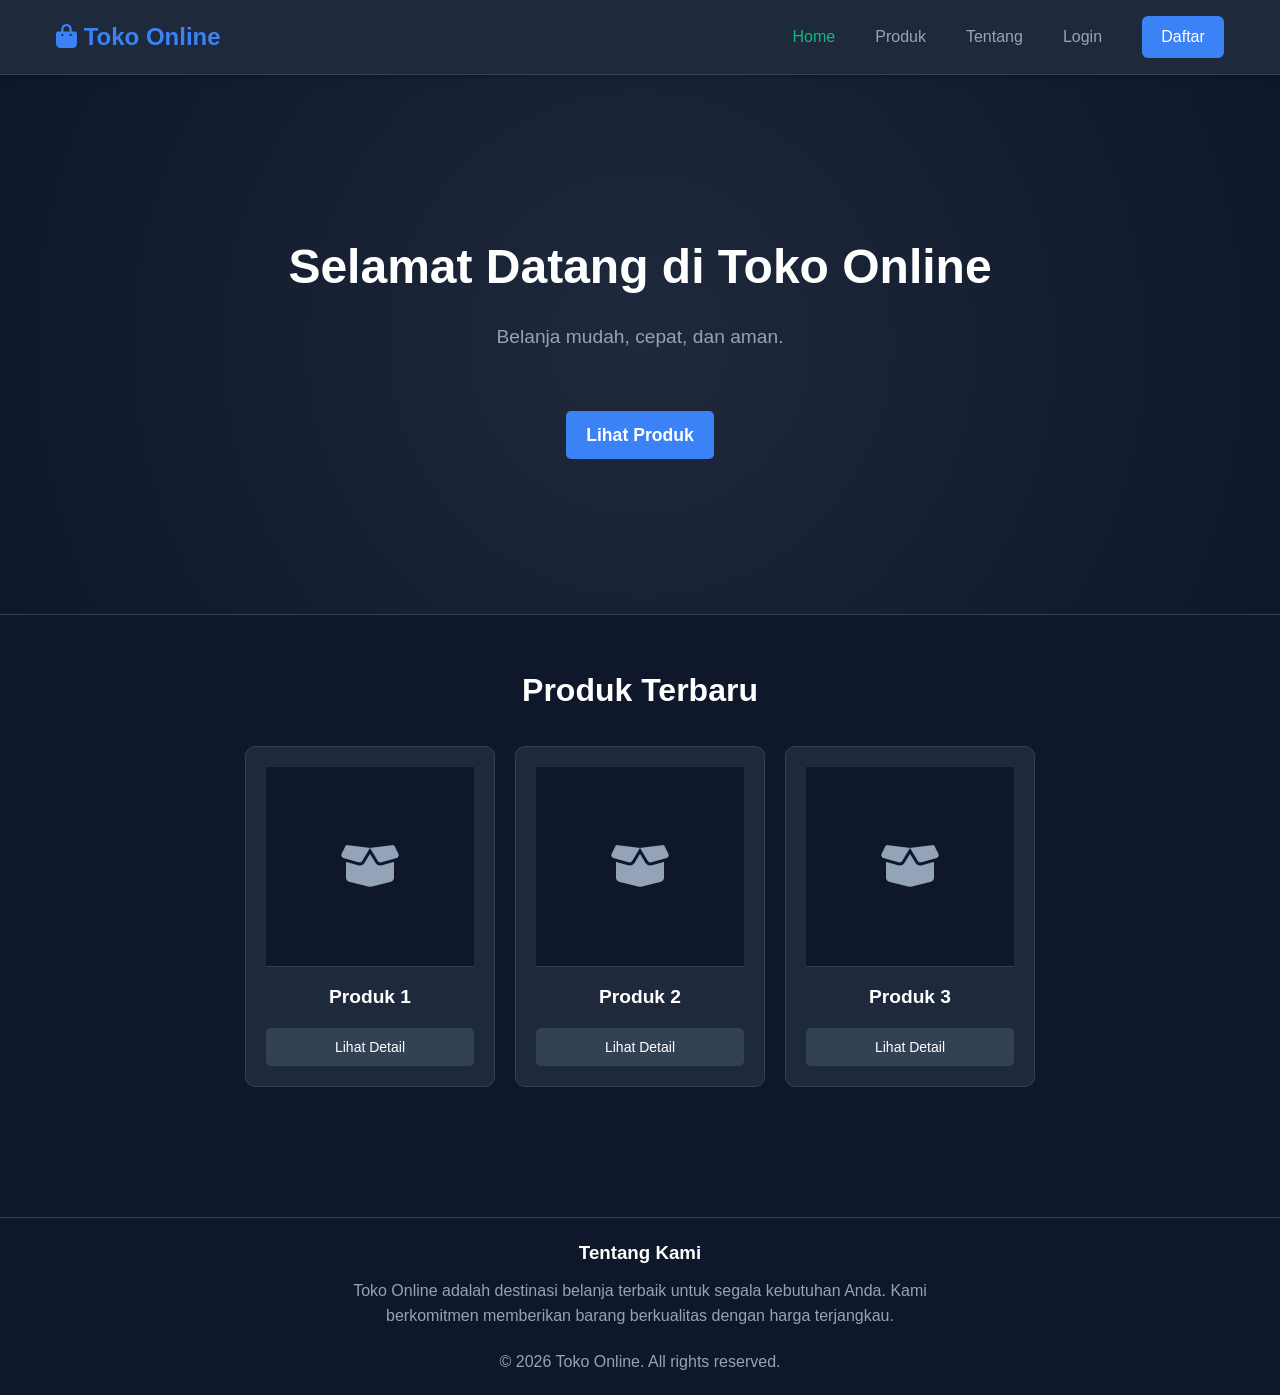
==== templates/index.html @ bdb0c92c "UAS" ====
<!DOCTYPE html>
<html lang="id">
<head>
    <meta charset="UTF-8">
    <meta name="viewport" content="width=device-width, initial-scale=1.0">
    <title>Toko Online - Beranda</title>
    <link rel="stylesheet" href="https://cdnjs.cloudflare.com/ajax/libs/font-awesome/6.0.0/css/all.min.css">
    <link rel="stylesheet" href="/static/css/style.css">
    <link rel="stylesheet" href="/static/css/index.css">
</head>
<body>
    <nav class="navbar">
        <div class="nav-container">
            <div class="brand">
                <a href="/"><i class="fas fa-shopping-bag"></i> Toko Online</a>
            </div>
            
            <div class="nav-links">
                <a href="/" class="nav-link active">Home</a>
                <a href="/produk" class="nav-link">Produk</a>
                <a href="#tentang" class="nav-link">Tentang</a>
                
                <!-- Placeholder untuk User/Login (Nanti diatur JS) -->
                <span id="nama-user" class="nav-greeting" style="display: none;"></span>
                <a id="btn-keranjang" href="/cart" class="nav-link" style="display: none;"><i class="fas fa-shopping-cart"></i></a>
                <a id="btn-login" href="/login" class="nav-link">Login</a>
                <a id="btn-daftar" href="/register" class="nav-link btn-daftar">Daftar</a>
                <a id="btn-logout" href="/logout" class="nav-link btn-logout" style="display: none;"><i class="fas fa-sign-out-alt"></i></a>
            </div>
        </div>
    </nav>

    <header class="hero-section hidden-anim">
        <div class="hero-content">
            <h1>Selamat Datang di Toko Online</h1>
            <p>Belanja mudah, cepat, dan aman.</p>
            <br>
            <a href="/produk" class="cta-button">Lihat Produk</a>
        </div>
    </header>

    <main class="produk-terbaru">
        <h2 class="section-title hidden-anim">Produk Terbaru</h2>
        
        <div class="product-grid">
            <!-- KARTU 1 -->
            <div class="product-card hidden-anim" style="transition-delay: 100ms;">
                <div class="product-placeholder">
                    <i class="fas fa-box-open fa-3x"></i>
                </div>
                <h3>Produk 1</h3>
                <a href="/produk" class="btn-detail">Lihat Detail</a>
            </div>
            
            <!-- KARTU 2 -->
            <div class="product-card hidden-anim" style="transition-delay: 200ms;">
                <div class="product-placeholder">
                    <i class="fas fa-box-open fa-3x"></i>
                </div>
                <h3>Produk 2</h3>
                <a href="/produk" class="btn-detail">Lihat Detail</a>
            </div>
            
            <!-- KARTU 3 -->
            <div class="product-card hidden-anim" style="transition-delay: 300ms;">
                <div class="product-placeholder">
                    <i class="fas fa-box-open fa-3x"></i>
                </div>
                <h3>Produk 3</h3>
                <a href="/produk" class="btn-detail">Lihat Detail</a>
            </div>
        </div>
    </main>

    <footer id="tentang">
        <h3>Tentang Kami</h3>
        <p class="footer-desc">Toko Online adalah destinasi belanja terbaik untuk segala kebutuhan Anda. Kami berkomitmen memberikan barang berkualitas dengan harga terjangkau.</p>
        <p>&copy; 2026 Toko Online. All rights reserved.</p>
    </footer>

    <!-- Memanggil file JavaScript -->
    <script src="/static/js/index.js"></script>
</body>
</html>
---- static/css/style.css ----
/* Import Font */
@import url('https://fonts.googleapis.com/css2?family=Inter:wght@400;600;700&display=swap');

/* Variabel Warna */
:root {
    --bg-main: #111827;
    --bg-card: #1f2937;
    --bg-header: rgba(17, 24, 39, 0.5);
    --bg-input: #111827;
    --border-color: #374151;
    --text-main: #ffffff;
    --text-muted: #9ca3af;
    --primary: #3b82f6;
    --secondary: #10b981;
}

* {
    box-sizing: border-box;
    margin: 0;
    padding: 0;
}

body {
    background-color: var(--bg-main);
    color: var(--text-main);
    font-family: 'Inter', sans-serif;
    min-height: 100vh;
    display: flex;
    flex-direction: column;
}

/* Navbar */
.navbar {
    background-color: var(--bg-card);
    border-bottom: 1px solid var(--border-color);
    padding: 1rem;
    position: sticky;
    top: 0;
    z-index: 50;
}

.nav-container {
    max-width: 1200px;
    margin: 0 auto;
    display: flex;
    justify-content: space-between;
    align-items: center;
    padding: 0 1rem;
}

.brand {
    font-size: 1.25rem;
    font-weight: 700;
    color: var(--primary);
    display: flex;
    gap: 0.5rem;
}

.nav-links .nav-link {
    text-decoration: none;
    color: var(--text-muted);
    margin-left: 1rem;
    transition: color 0.3s;
}

.nav-links .nav-link:hover { color: var(--primary); }
.nav-links .text-green { color: var(--secondary); }
.nav-links .text-green:hover { color: #059669; }

/* Layout Konten */
.main-container {
    flex-grow: 1;
    padding: 2rem 1rem;
}

.login-wrapper {
    display: flex;
    align-items: center;
    justify-content: center;
    min-height: 80vh;
}

/* Card Login */
.login-card {
    background-color: var(--bg-card);
    width: 100%;
    max-width: 400px;
    border-radius: 1rem;
    box-shadow: 0 10px 25px rgba(0,0,0,0.5);
    border: 1px solid var(--border-color);
    position: relative;
    overflow: hidden;
}

.card-gradient-line {
    position: absolute;
    top: 0;
    left: 0;
    width: 100%;
    height: 4px;
    background: linear-gradient(to right, #3b82f6, #6366f1, #a855f7);
}

.card-header {
    background-color: var(--bg-header);
    padding: 1.5rem;
    text-align: center;
    border-bottom: 1px solid var(--border-color);
}

.icon-circle {
    display: inline-block;
    padding: 1rem;
    background-color: var(--bg-card);
    border-radius: 50%;
    border: 1px solid var(--border-color);
    margin-bottom: 0.75rem;
    color: var(--primary);
    font-size: 2rem;
}

.card-header h2 { font-size: 1.5rem; font-weight: 700; }
.card-header p { font-size: 0.875rem; color: var(--text-muted); margin-top: 0.5rem; }

/* Form Styles */
.card-body { padding: 2rem; }
.form-group { margin-bottom: 1.5rem; }

.form-group label {
    display: block;
    font-size: 0.75rem;
    font-weight: 700;
    color: var(--text-muted);
    text-transform: uppercase;
    margin-bottom: 0.5rem;
}

.input-wrapper { position: relative; }

.input-wrapper input {
    width: 100%;
    background-color: var(--bg-input);
    color: var(--text-main);
    padding: 0.75rem 1rem 0.75rem 2.5rem;
    border-radius: 0.5rem;
    border: 1px solid var(--border-color);
    font-family: inherit;
    outline: none;
    transition: 0.3s;
}

.input-wrapper input:focus {
    border-color: var(--primary);
    box-shadow: 0 0 0 1px var(--primary);
}

.input-icon {
    position: absolute;
    top: 50%;
    left: 0.75rem;
    transform: translateY(-50%);
    color: #6b7280;
}

.toggle-btn {
    position: absolute;
    top: 50%;
    right: 0.75rem;
    transform: translateY(-50%);
    background: none;
    border: none;
    color: #6b7280;
    cursor: pointer;
}

.toggle-btn:hover { color: var(--primary); }

/* Tombol */
.btn-primary {
    width: 100%;
    background: linear-gradient(to right, #2563eb, #4338ca);
    color: white;
    font-weight: 700;
    padding: 0.75rem;
    border-radius: 0.5rem;
    border: none;
    cursor: pointer;
    text-transform: uppercase;
    transition: transform 0.2s;
}

.btn-primary:hover { transform: translateY(-2px); }

/* Footer Login */
.card-footer {
    margin-top: 1.5rem;
    text-align: center;
    font-size: 0.875rem;
    color: var(--text-muted);
}

.link-register {
    color: var(--primary);
    font-weight: 700;
    text-decoration: none;
    display: inline-block;
    margin-top: 0.5rem;
}

.link-register:hover { text-decoration: underline; }

/* =========================================
   Tambahan Style Global (Navbar, Alert, Footer) 
   ========================================= */

/* Teks Navigasi Tambahan */
.nav-greeting {
    color: var(--text-muted);
    margin-right: 1rem;
    font-size: 0.875rem;
}

.text-purple { color: #c084fc; }
.text-purple:hover { color: #a855f7; }
.text-red { color: #f87171; }
.text-red:hover { color: #ef4444; }
.logout-btn { margin-left: 0.5rem; font-size: 1.1rem; }

/* Badge Keranjang */
.cart-link {
    position: relative;
    display: inline-flex;
    align-items: center;
}

.cart-badge {
    position: absolute;
    top: -8px;
    right: -12px;
    background-color: #ef4444; /* Merah */
    color: white;
    font-size: 0.65rem;
    font-weight: bold;
    width: 18px;
    height: 18px;
    border-radius: 50%;
    display: flex;
    align-items: center;
    justify-content: center;
}

/* Alert / Notifikasi Flash Messages */
.alert {
    padding: 1rem;
    margin-bottom: 1rem;
    border-radius: 0.5rem;
    font-weight: 600;
    color: white;
    box-shadow: 0 4px 6px rgba(0,0,0,0.1);
}

.alert-success {
    background-color: #16a34a; /* Hijau Tailwind */
}

.alert-danger {
    background-color: #dc2626; /* Merah Tailwind */
}

/* Footer */
.footer {
    background-color: var(--bg-card);
    border-top: 1px solid var(--border-color);
    padding: 1rem;
    text-align: center;
    font-size: 0.875rem;
    color: var(--text-muted);
    margin-top: 3rem; /* Jarak dari konten atas */
}

/* =========================================
   Tambahan Style untuk Halaman Register 
   ========================================= */

/* Gradasi garis atas card */
.card-gradient-green {
    background: linear-gradient(to right, #4ade80, #14b8a6, #3b82f6) !important;
}

/* Warna icon */
.icon-green {
    color: #22c55e !important; 
}

/* Tombol submit hijau */
.btn-green {
    background: linear-gradient(to right, #16a34a, #0d9488) !important;
}

/* Teks link hijau */
.link-green {
    color: #4ade80 !important;
}

.link-green:hover {
    color: #86efac !important;
}

/* Teks kecil di bawah form */
.form-hint {
    font-size: 0.6875rem; /* ~11px */
    color: var(--text-muted);
    font-style: italic;
    margin-top: 0.5rem;
}

/* Styling khusus untuk teks angka total harga di keranjang */
#cart-total-price {
    color: #2ecc71;
    font-weight: bold;
}

/* --- KODE TAMBAHAN UNTUK MOBILE RESPONSIVE --- */

/* Mengatur ukuran grid produk dan navbar di HP (Maksimal layar 768px) */
@media screen and (max-width: 768px) {
    /* Navbar menyesuaikan layar */
    .navbar .nav-container {
        flex-direction: column;
        align-items: center;
        gap: 15px;
        padding: 15px;
    }

    .nav-links {
        display: flex;
        flex-wrap: wrap;
        justify-content: center;
        gap: 10px;
        width: 100%;
    }

    .nav-links a {
        font-size: 14px;
        padding: 8px 10px;
    }

    /* Grid Produk berubah menjadi 1 kolom (Memanjang ke bawah) */
    .product-grid {
        display: grid;
        grid-template-columns: 1fr; /* 1 kolom penuh */
        gap: 20px;
        padding: 10px;
    }

    /* Menyesuaikan ukuran Banner */
    .shop-banner {
        padding: 30px 15px;
    }

    .banner-title {
        font-size: 24px;
    }

    .banner-subtitle {
        font-size: 14px;
    }

    /* Menyesuaikan kartu Login di HP */
    .login-wrapper {
        padding: 20px 10px;
    }

    .login-card {
        width: 100%;
        margin: 0 auto;
        border-radius: 12px;
    }

    .card-header h2 {
        font-size: 22px;
    }
}

/* ==========================================
   PERBAIKAN TAMPILAN MOBILE (HP) - VERSI FINAL
   ========================================== */
@media (max-width: 768px) {
    
    /* --- 1. NAVBAR & LOGO --- */
    .nav-container {
        display: flex !important;
        flex-direction: column !important;
        align-items: center !important;
        padding: 15px 10px !important;
        width: 100% !important;
    }

    .brand {
        font-size: 1.5rem !important;
        white-space: nowrap !important; /* Paksa logo 1 baris */
        margin-bottom: 12px !important;
        display: block !important;
    }

    /* --- 2. SUSUNAN MENU (HOME, PRODUK, LOGOUT) --- */
    .nav-links {
        display: flex !important;
        flex-wrap: wrap !important;
        justify-content: center !important;
        gap: 10px 15px !important;
        width: 100% !important;
        background-color: rgba(255, 255, 255, 0.05); /* Sedikit aksen background */
        padding: 10px !important;
        border-radius: 8px !important;
    }

    /* Perbaikan susunan menu agar tombol dan ikon tidak berantakan */
    .nav-links {
        display: flex !important;
        flex-wrap: wrap !important;
        justify-content: center !important;
        align-items: center !important; /* Memastikan semua baris rata tengah */
        gap: 10px 15px !important;
    }

    .nav-link, .nav-greeting, .nav-links a {
        font-size: 0.85rem !important;
        margin: 0 !important;
        display: inline-flex !important;
        align-items: center !important;
        justify-content: center !important;
        padding: 6px 10px !important;
        gap: 5px !important;
        height: auto !important; /* Ganti 100% jadi auto agar tidak memanjang aneh */
    }

    /* --- 3. JUDUL HALAMAN (SELAMAT DATANG) --- */
    h1, .hero h1, .catalog-banner h1 {
        font-size: 1.6rem !important; /* Perkecil ukuran font */
        line-height: 1.4 !important;
        margin-bottom: 10px !important;
        padding: 0 10px !important;
    }

    .hero p, .catalog-banner p {
        font-size: 0.9rem !important;
        padding: 0 10px !important;
    }
}
---- static/css/index.css ----
/* Reset Dasar */
* { margin: 0; padding: 0; box-sizing: border-box; font-family: 'Segoe UI', sans-serif; }
body { background-color: #0f172a; color: #cbd5e1; line-height: 1.6; overflow-x: hidden; scroll-behavior: smooth; }

/* Navbar */
.navbar { background-color: #1e293b; padding: 1rem 2rem; position: sticky; top: 0; z-index: 100; box-shadow: 0 4px 6px -1px rgba(0,0,0,0.2); }
.nav-container { max-width: 1200px; margin: 0 auto; display: flex; justify-content: space-between; align-items: center; }
.brand a { color: #3b82f6; font-size: 1.5rem; font-weight: bold; text-decoration: none; }
.nav-links { display: flex; align-items: center; gap: 1.5rem; }
.nav-links a { color: #cbd5e1; text-decoration: none; font-weight: 500; transition: color 0.3s; }
.nav-links a:hover, .nav-links a.active { color: #10b981; }
/* Tombol Daftar Khusus di Navbar */
.nav-links a.btn-daftar { background-color: #3b82f6; color: white; padding: 0.5rem 1.2rem; border-radius: 6px; transition: background 0.3s; }
.nav-links a.btn-daftar:hover { background-color: #2563eb; color: white; }

/* Hero Section */
.hero-section { min-height: 60vh; display: flex; align-items: center; justify-content: center; text-align: center; padding: 2rem; background: radial-gradient(circle at center, #1e293b 0%, #0f172a 100%); border-bottom: 1px solid #334155; }
.hero-content h1 { font-size: 3rem; color: #ffffff; margin-bottom: 1rem; }
.hero-content p { font-size: 1.2rem; margin-bottom: 2rem; color: #94a3b8; }
.cta-button { display: inline-block; background-color: #10b981; color: white; padding: 1rem 2.5rem; border-radius: 50px; text-decoration: none; font-weight: bold; font-size: 1.1rem; transition: transform 0.3s, box-shadow 0.3s; }
.cta-button:hover { transform: translateY(-4px); box-shadow: 0 10px 15px -3px rgba(16, 185, 129, 0.4); }

/* Produk Terbaru */
.produk-terbaru { max-width: 1200px; margin: 5rem auto; padding: 0 2rem; text-align: center; }
.section-title { color: #ffffff; font-size: 2rem; margin-bottom: 3rem; }
.product-grid { display: flex; justify-content: center; gap: 2rem; flex-wrap: wrap; }
.product-card { background-color: #1e293b; border-radius: 12px; width: 300px; overflow: hidden; border: 1px solid #334155; transition: transform 0.4s ease, border-color 0.4s ease; padding-bottom: 1.5rem; }
.product-card:hover { transform: translateY(-10px); border-color: #3b82f6; }
.product-placeholder { height: 200px; background-color: #0f172a; display: flex; align-items: center; justify-content: center; color: #475569; border-bottom: 1px solid #334155; margin-bottom: 1rem; }
.product-card h3 { color: #ffffff; font-size: 1.2rem; }

/* Footer */
footer { text-align: center; padding: 2rem; background-color: #1e293b; color: #64748b; margin-top: 5rem; border-top: 1px solid #334155; }

/* Animasi JS (Fade-in & Naik dari bawah) */
.hidden-anim { opacity: 0; transform: translateY(40px); transition: opacity 0.8s ease-out, transform 0.8s ease-out; }
.show-anim { opacity: 1; transform: translateY(0); }

/* =========================================
   TAMBAHAN STYLE UNTUK BERANDA
   ========================================= */

/* Tombol CTA (Lihat Produk) */
.cta-button {
    display: inline-block;
    background: #3b82f6;
    color: white;
    padding: 10px 20px;
    border-radius: 5px;
    text-decoration: none;
    font-weight: bold;
    transition: background 0.3s;
}
.cta-button:hover {
    background: #2563eb;
}

/* Jarak Main Section */
.produk-terbaru {
    margin-top: 50px;
}
.produk-terbaru .section-title {
    text-align: center;
    margin-bottom: 30px;
}

/* Grid Layout untuk Kartu Produk */
.product-grid {
    display: flex;
    justify-content: center;
    gap: 20px;
    flex-wrap: wrap;
}

/* Desain Kartu Produk */
.product-card {
    background: #1e293b;
    padding: 20px;
    border-radius: 10px;
    text-align: center;
    width: 250px;
}
.product-placeholder {
    margin-bottom: 15px;
    color: #94a3b8;
}
.product-card h3 {
    color: white;
    margin-bottom: 15px;
}

/* Tombol Detail di dalam Kartu */
.btn-detail {
    display: block;
    background: #334155;
    color: white;
    padding: 8px;
    border-radius: 5px;
    text-decoration: none;
    font-size: 14px;
    transition: background 0.3s;
}
.btn-detail:hover {
    background: #475569;
}

/* Tombol Logout Navbar */
.btn-logout {
    color: #ef4444 !important;
}

/* Bagian Footer */
footer {
    margin-top: 50px;
    text-align: center;
    padding: 20px;
    background: #0f172a;
    color: #94a3b8;
}
footer h3 {
    margin-bottom: 10px;
    color: white;
}
footer .footer-desc {
    margin-bottom: 20px;
    max-width: 600px;
    margin-left: auto;
    margin-right: auto;
}
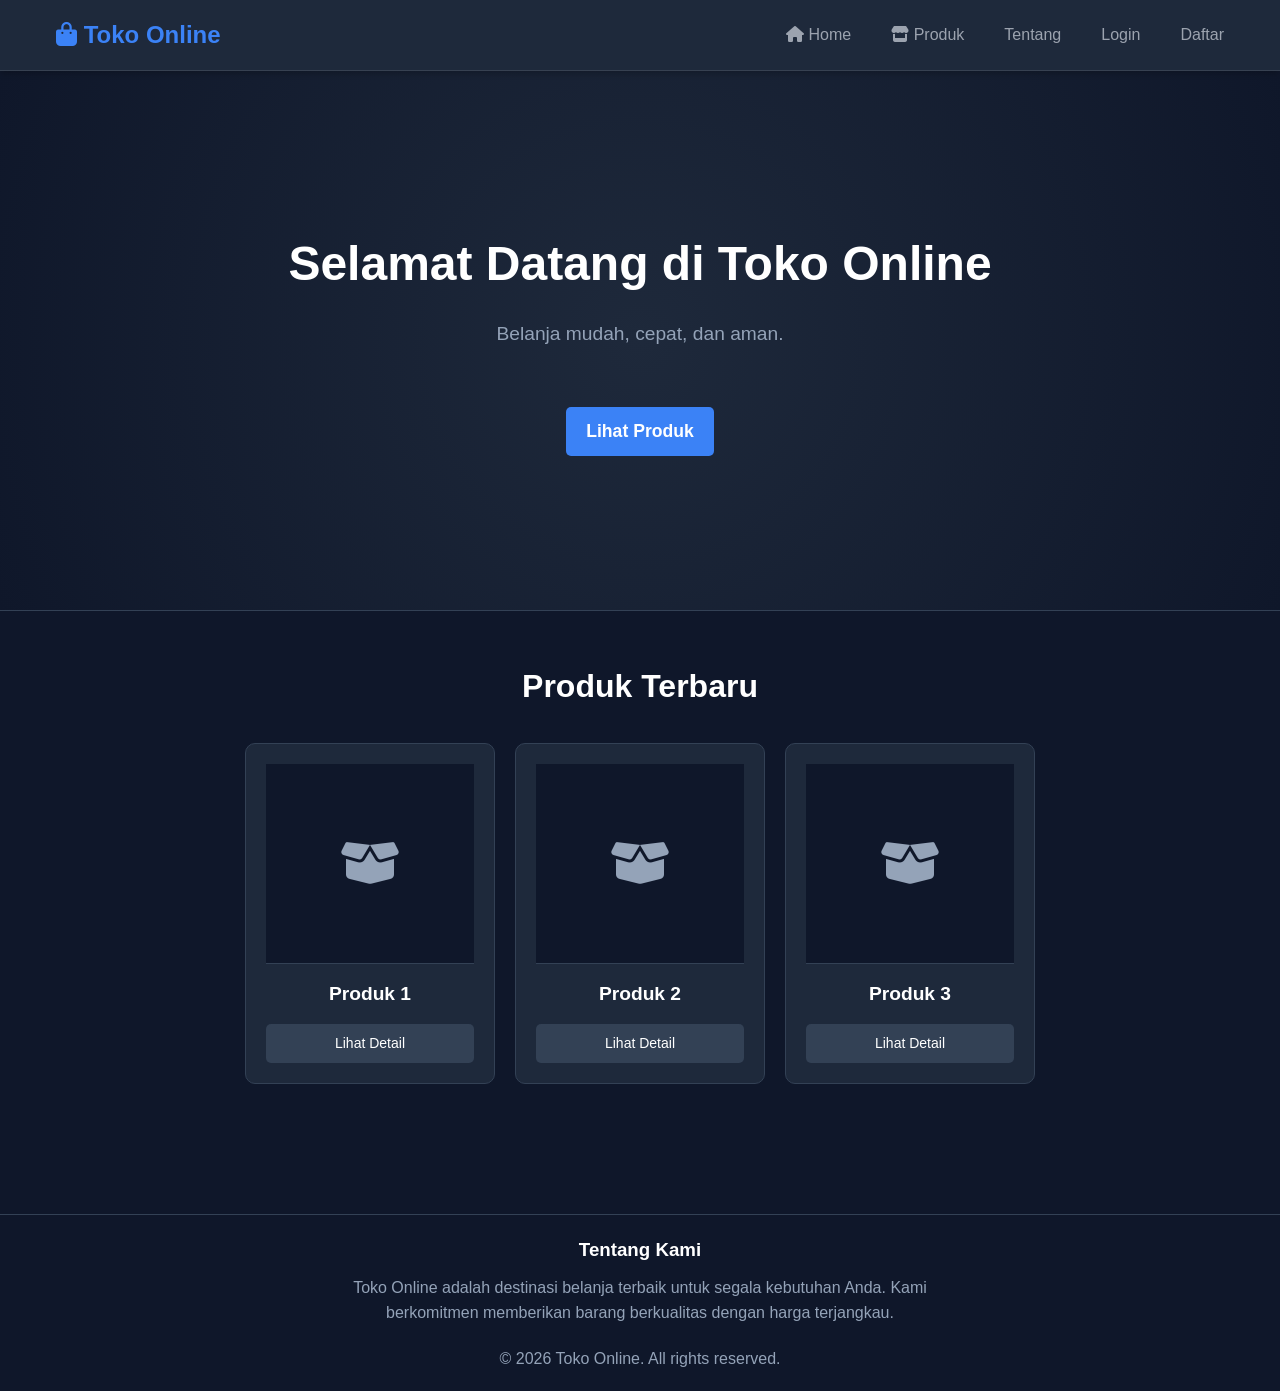
==== commit 2b63390d: "UAS" ====
--- a/templates/index.html
+++ b/templates/index.html
@@ -5,8 +5,8 @@
     <meta name="viewport" content="width=device-width, initial-scale=1.0">
     <title>Toko Online - Beranda</title>
     <link rel="stylesheet" href="https://cdnjs.cloudflare.com/ajax/libs/font-awesome/6.0.0/css/all.min.css">
-    <link rel="stylesheet" href="/static/css/style.css">
-    <link rel="stylesheet" href="/static/css/index.css">
+    <link rel="stylesheet" href="/static/css/style.css?v=999">
+    <link rel="stylesheet" href="/static/css/index.css?v=999">
 </head>
 <body>
     <nav class="navbar">
@@ -16,8 +16,8 @@
             </div>
             
             <div class="nav-links">
-                <a href="/" class="nav-link active">Home</a>
-                <a href="/produk" class="nav-link">Produk</a>
+                <a href="/" class="nav-link"><i class="fas fa-home"></i> Home</a>
+                <a href="/produk" class="nav-link text-blue"><i class="fas fa-store"></i> Produk</a>
                 <a href="#tentang" class="nav-link">Tentang</a>
                 
                 <!-- Placeholder untuk User/Login (Nanti diatur JS) -->
--- a/static/css/style.css
+++ b/static/css/style.css
@@ -383,68 +383,139 @@
 }
 
 /* ==========================================
-   PERBAIKAN TAMPILAN MOBILE (HP) - VERSI FINAL
+   PERBAIKAN TAMPILAN MOBILE (HP) - PASTI MUNCUL
    ========================================== */
 @media (max-width: 768px) {
     
-    /* --- 1. NAVBAR & LOGO --- */
+    /* 1. Wadah Utama Navbar */
     .nav-container {
         display: flex !important;
         flex-direction: column !important;
         align-items: center !important;
-        padding: 15px 10px !important;
+        padding: 12px 10px !important;
         width: 100% !important;
     }
 
     .brand {
-        font-size: 1.5rem !important;
-        white-space: nowrap !important; /* Paksa logo 1 baris */
+        font-size: 1.4rem !important;
         margin-bottom: 12px !important;
-        display: block !important;
-    }
-
-    /* --- 2. SUSUNAN MENU (HOME, PRODUK, LOGOUT) --- */
+        white-space: nowrap !important;
+    }
+
+    /* 2. Pembungkus Semua Link & Tombol Navigasi */
     .nav-links {
         display: flex !important;
-        flex-wrap: wrap !important;
+        flex-direction: row !important;
+        flex-wrap: wrap !important; /* MENGATUR AGAR BISA TURUN BARIS JIKA TIDAK MUAT */
         justify-content: center !important;
-        gap: 10px 15px !important;
+        align-items: center !important;
+        gap: 8px 12px !important; /* Jarak antar menu */
         width: 100% !important;
-        background-color: rgba(255, 255, 255, 0.05); /* Sedikit aksen background */
-        padding: 10px !important;
-        border-radius: 8px !important;
-    }
-
-    /* Perbaikan susunan menu agar tombol dan ikon tidak berantakan */
-    .nav-links {
-        display: flex !important;
-        flex-wrap: wrap !important;
-        justify-content: center !important;
-        align-items: center !important; /* Memastikan semua baris rata tengah */
-        gap: 10px 15px !important;
-    }
-
-    .nav-link, .nav-greeting, .nav-links a {
+        background: transparent !important;
+        padding: 0 !important;
+        margin: 0 !important;
+    }
+
+    /* 3. Atur Semua Teks Link di Navbar */
+    .nav-links .nav-link, 
+    .nav-links a, 
+    .nav-links .nav-greeting {
         font-size: 0.85rem !important;
         margin: 0 !important;
+        padding: 4px 6px !important;
+        white-space: nowrap !important;
+    }
+
+    /* 4. KUNCI PERBAIKAN TOMBOL LOGIN & DAFTAR */
+    /* Menetralkan aturan width: 100% dari CSS desktop agar tombol tidak merusak baris */
+    .nav-links .btn-primary, 
+    .nav-links .btn-green, 
+    .nav-links button,
+    .nav-links .btn {
+        width: auto !important; /* Bikin ukuran tombol sesuai teksnya saja */
         display: inline-flex !important;
         align-items: center !important;
         justify-content: center !important;
-        padding: 6px 10px !important;
-        gap: 5px !important;
-        height: auto !important; /* Ganti 100% jadi auto agar tidak memanjang aneh */
-    }
-
-    /* --- 3. JUDUL HALAMAN (SELAMAT DATANG) --- */
+        padding: 6px 14px !important;
+        font-size: 0.85rem !important;
+        margin: 0 !important;
+        white-space: nowrap !important;
+    }
+
+    /* 5. Judul Banner Utama */
     h1, .hero h1, .catalog-banner h1 {
-        font-size: 1.6rem !important; /* Perkecil ukuran font */
-        line-height: 1.4 !important;
-        margin-bottom: 10px !important;
-        padding: 0 10px !important;
-    }
-
-    .hero p, .catalog-banner p {
-        font-size: 0.9rem !important;
-        padding: 0 10px !important;
-    }
+        font-size: 1.5rem !important;
+        line-height: 1.3 !important;
+        text-align: center !important;
+    }
+
+    /* 6. Perbaikan Gambar Produk Biar Nggak Raksasa */
+    .product-grid img, 
+    .product-card img,
+    .product-card .img-wrapper {
+        height: 180px !important; /* Batasi tinggi maksimal gambar */
+        width: 100% !important;
+        object-fit: cover !important; /* Biar gambar nggak gepeng walau dipotong */
+    }
+
+    /* 7. Perbaikan Tabel Keranjang Belanja */
+    /* Mencegah teks seperti "SUBTOTAL" dan "AKSI" tergencet jadi satu */
+    th, td {
+        padding: 10px 15px !important; /* Kasih ruang bernapas ekstra di kiri-kanan */
+        white-space: nowrap !important; /* Dilarang keras teksnya numpuk atau dempet */
+    }
+
+    /* Memaksa tabel punya lebar minimal agar rapi */
+    table {
+        min-width: 450px !important;
+    }
+
+    /* Memastikan area tabel bisa di-scroll ke samping pakai jari jika kepanjangan */
+    /* Asumsi: tabelmu dibungkus dalam div (biasanya div otomatis punya sifat ini jika diset) */
+    div:has(> table) {
+        overflow-x: auto !important;
+        -webkit-overflow-scrolling: touch;
+        margin-bottom: 15px !important;
+    }
+}
+
+/* =========================================
+   ANIMASI HALAMAN LOGIN (FADE IN + MANTUL)
+   ========================================= */
+
+/* 1. Efek Fade-in untuk background halaman */
+@keyframes fadeInPage {
+    from { opacity: 0; }
+    to { opacity: 1; }
+}
+
+body {
+    animation: fadeInPage 0.4s ease-out forwards;
+}
+
+/* Efek yang sama persis dengan kartu produk di halaman utama */
+@keyframes fadeInUpLogin {
+    from {
+        opacity: 0;
+        transform: translateY(20px); /* Mulai dari bawah sedikit aja */
+    }
+    to {
+        opacity: 1;
+        transform: translateY(0); /* Berhenti mulus di posisi asli */
+    }
+}
+
+.login-card {
+    /* Menggunakan timing ease-out 0.6 detik persis seperti di halaman produk */
+    animation: fadeInUpLogin 0.6s ease-out forwards;
+    box-shadow: 0 15px 30px rgba(0, 0, 0, 0.3) !important; 
+}
+
+/* Efek Interaktif Tombol Masuk Akun (Tetap dipertahankan) */
+.btn-primary {
+    transition: all 0.2s ease-in-out !important;
+}
+
+.btn-primary:active {
+    transform: scale(0.95) !important;
 }
--- a/static/css/index.css
+++ b/static/css/index.css
@@ -9,9 +9,6 @@
 .nav-links { display: flex; align-items: center; gap: 1.5rem; }
 .nav-links a { color: #cbd5e1; text-decoration: none; font-weight: 500; transition: color 0.3s; }
 .nav-links a:hover, .nav-links a.active { color: #10b981; }
-/* Tombol Daftar Khusus di Navbar */
-.nav-links a.btn-daftar { background-color: #3b82f6; color: white; padding: 0.5rem 1.2rem; border-radius: 6px; transition: background 0.3s; }
-.nav-links a.btn-daftar:hover { background-color: #2563eb; color: white; }
 
 /* Hero Section */
 .hero-section { min-height: 60vh; display: flex; align-items: center; justify-content: center; text-align: center; padding: 2rem; background: radial-gradient(circle at center, #1e293b 0%, #0f172a 100%); border-bottom: 1px solid #334155; }
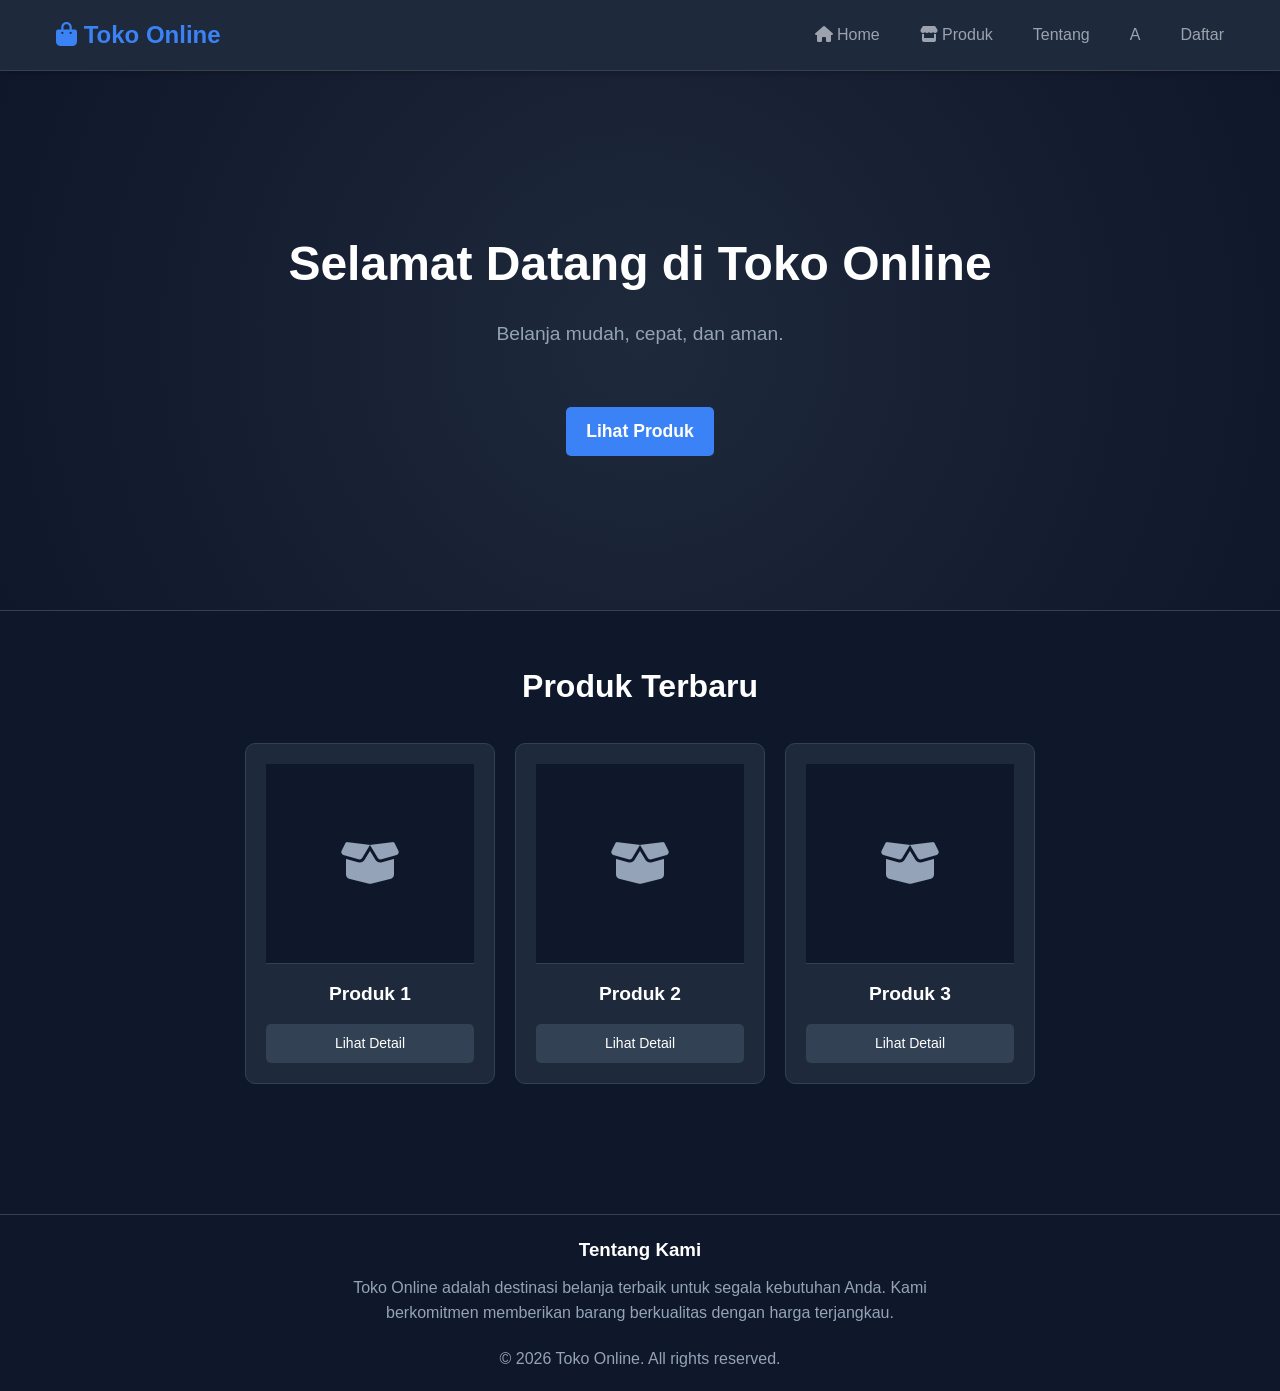
==== commit 7d93cd6c: "UAS" ====
--- a/templates/index.html
+++ b/templates/index.html
@@ -23,7 +23,7 @@
                 <!-- Placeholder untuk User/Login (Nanti diatur JS) -->
                 <span id="nama-user" class="nav-greeting" style="display: none;"></span>
                 <a id="btn-keranjang" href="/cart" class="nav-link" style="display: none;"><i class="fas fa-shopping-cart"></i></a>
-                <a id="btn-login" href="/login" class="nav-link">Login</a>
+                <a id="btn-login" href="/login" class="nav-link">A</a>
                 <a id="btn-daftar" href="/register" class="nav-link btn-daftar">Daftar</a>
                 <a id="btn-logout" href="/logout" class="nav-link btn-logout" style="display: none;"><i class="fas fa-sign-out-alt"></i></a>
             </div>
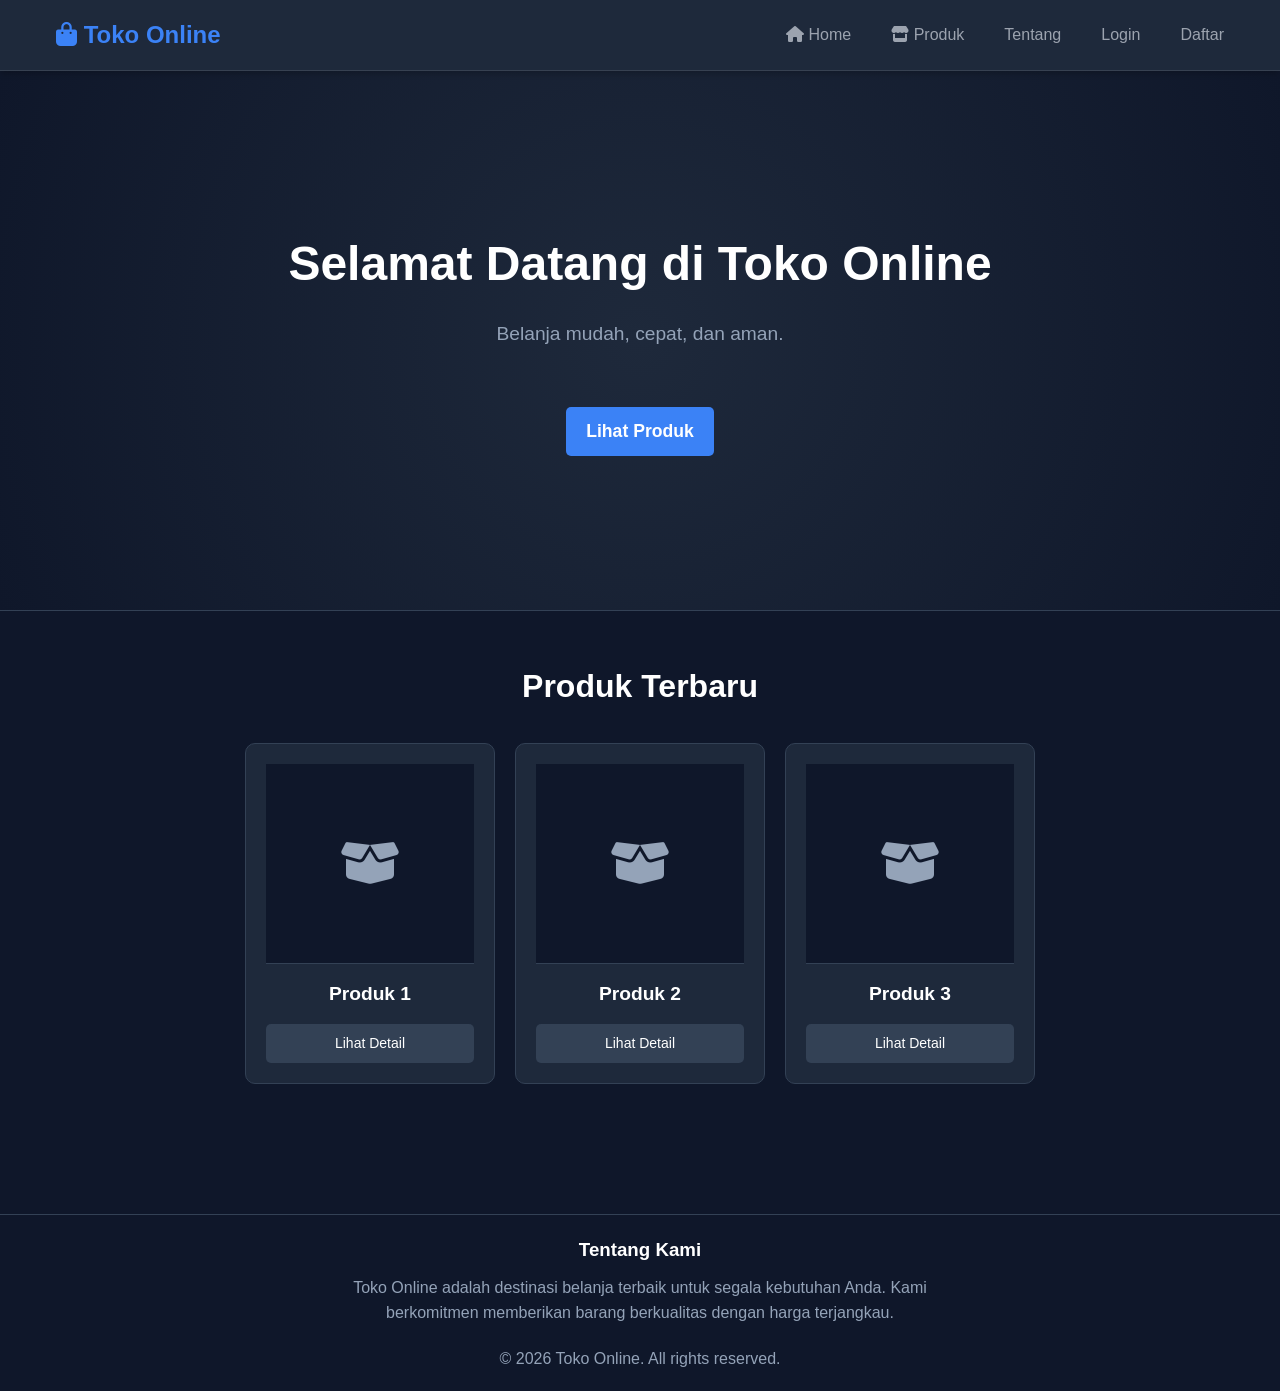
==== commit 92ee6571: "UAS" ====
--- a/templates/index.html
+++ b/templates/index.html
@@ -23,7 +23,7 @@
                 <!-- Placeholder untuk User/Login (Nanti diatur JS) -->
                 <span id="nama-user" class="nav-greeting" style="display: none;"></span>
                 <a id="btn-keranjang" href="/cart" class="nav-link" style="display: none;"><i class="fas fa-shopping-cart"></i></a>
-                <a id="btn-login" href="/login" class="nav-link">A</a>
+                <a id="btn-login" href="/login" class="nav-link">Login</a>
                 <a id="btn-daftar" href="/register" class="nav-link btn-daftar">Daftar</a>
                 <a id="btn-logout" href="/logout" class="nav-link btn-logout" style="display: none;"><i class="fas fa-sign-out-alt"></i></a>
             </div>
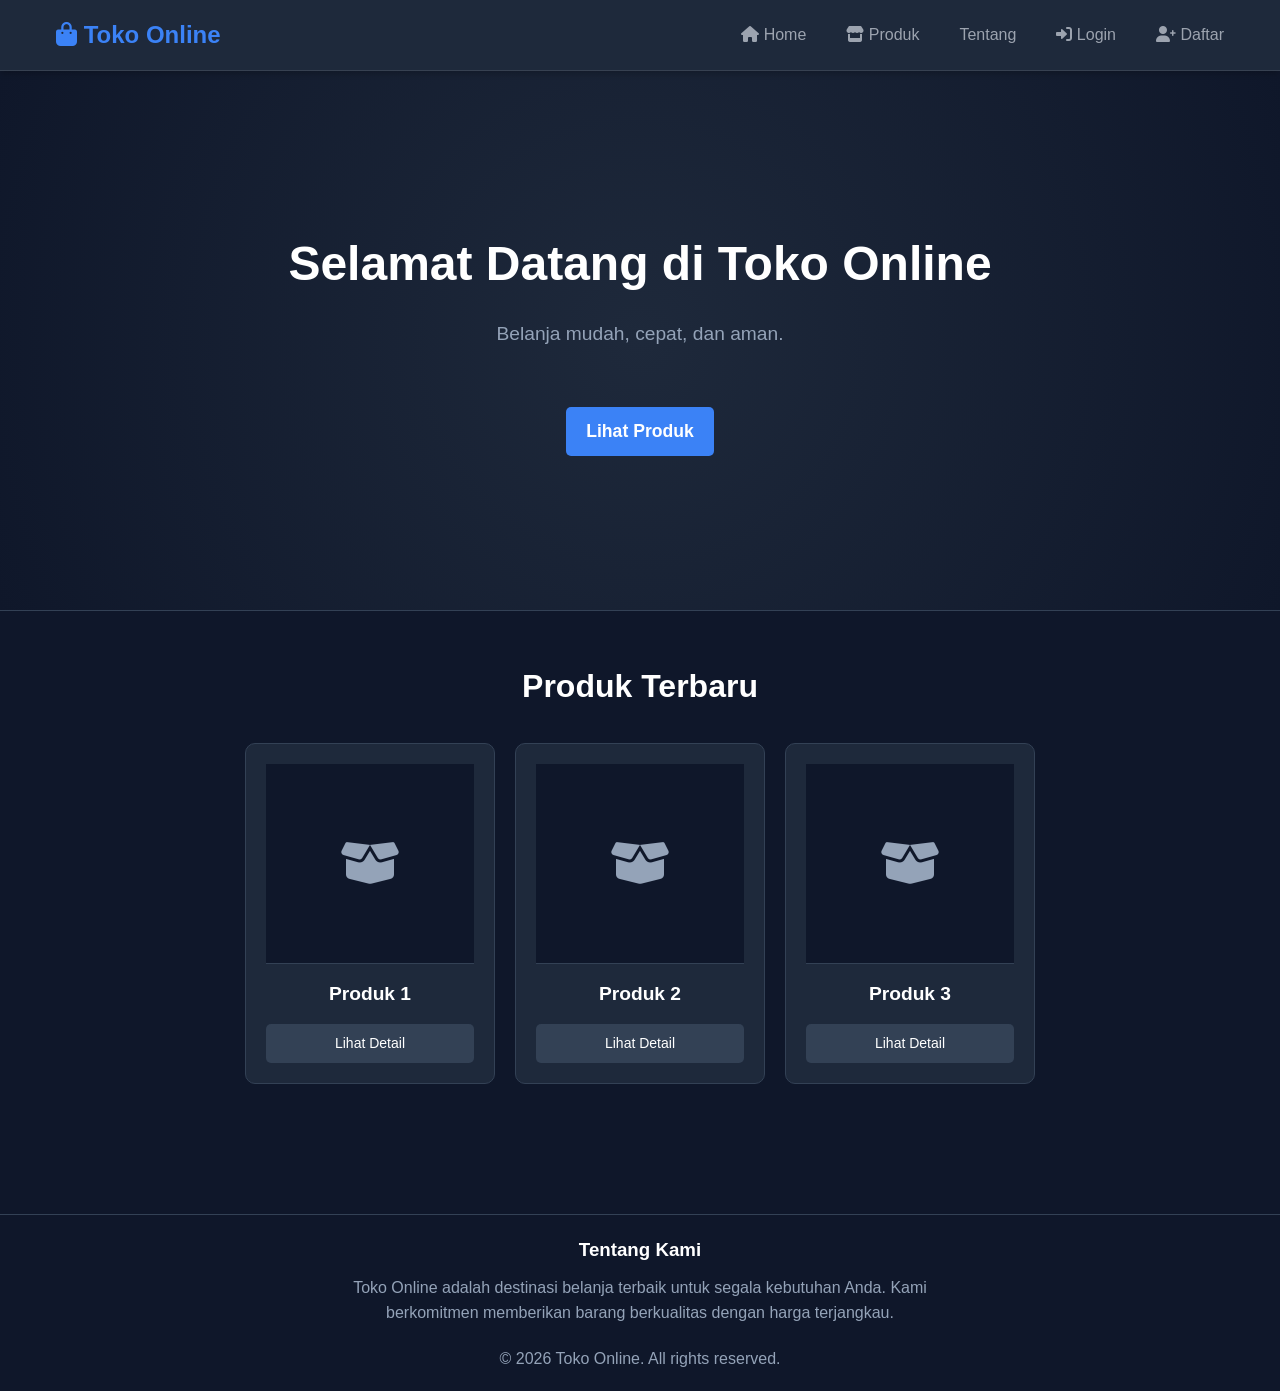
==== commit c93f51cf: "UAS" ====
--- a/templates/index.html
+++ b/templates/index.html
@@ -19,12 +19,13 @@
                 <a href="/" class="nav-link"><i class="fas fa-home"></i> Home</a>
                 <a href="/produk" class="nav-link text-blue"><i class="fas fa-store"></i> Produk</a>
                 <a href="#tentang" class="nav-link">Tentang</a>
-                
                 <!-- Placeholder untuk User/Login (Nanti diatur JS) -->
                 <span id="nama-user" class="nav-greeting" style="display: none;"></span>
                 <a id="btn-keranjang" href="/cart" class="nav-link" style="display: none;"><i class="fas fa-shopping-cart"></i></a>
-                <a id="btn-login" href="/login" class="nav-link">Login</a>
-                <a id="btn-daftar" href="/register" class="nav-link btn-daftar">Daftar</a>
+                <!-- Tambahan Icon Sign-In untuk Login -->
+                <a id="btn-login" href="/login" class="nav-link"><i class="fas fa-sign-in-alt"></i> Login</a>
+                <!-- Tambahan Icon User-Plus untuk Daftar -->
+                <a id="btn-daftar" href="/register" class="nav-link btn-daftar"><i class="fas fa-user-plus"></i> Daftar</a>
                 <a id="btn-logout" href="/logout" class="nav-link btn-logout" style="display: none;"><i class="fas fa-sign-out-alt"></i></a>
             </div>
         </div>
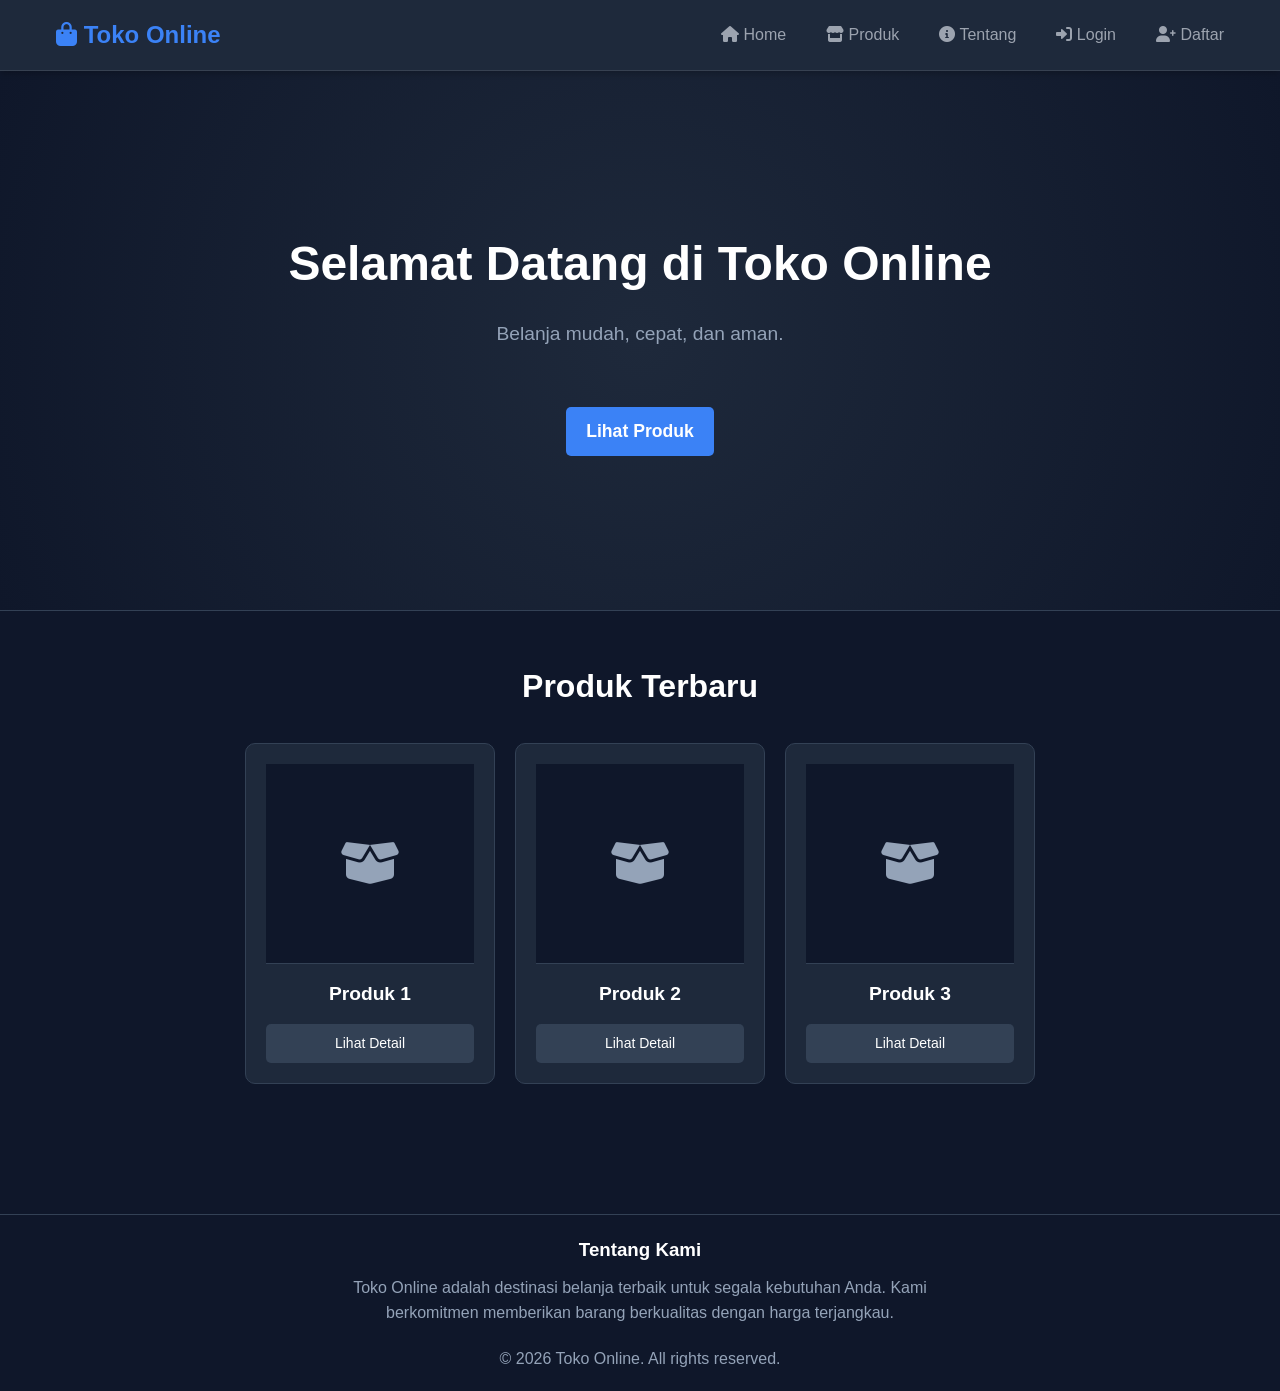
==== commit 4e8aca8b: "UAS" ====
--- a/templates/index.html
+++ b/templates/index.html
@@ -18,7 +18,8 @@
             <div class="nav-links">
                 <a href="/" class="nav-link"><i class="fas fa-home"></i> Home</a>
                 <a href="/produk" class="nav-link text-blue"><i class="fas fa-store"></i> Produk</a>
-                <a href="#tentang" class="nav-link">Tentang</a>
+                <a href="#tentang" class="nav-link"><i class="fas fa-info-circle"></i> Tentang</a>
+
                 <!-- Placeholder untuk User/Login (Nanti diatur JS) -->
                 <span id="nama-user" class="nav-greeting" style="display: none;"></span>
                 <a id="btn-keranjang" href="/cart" class="nav-link" style="display: none;"><i class="fas fa-shopping-cart"></i></a>
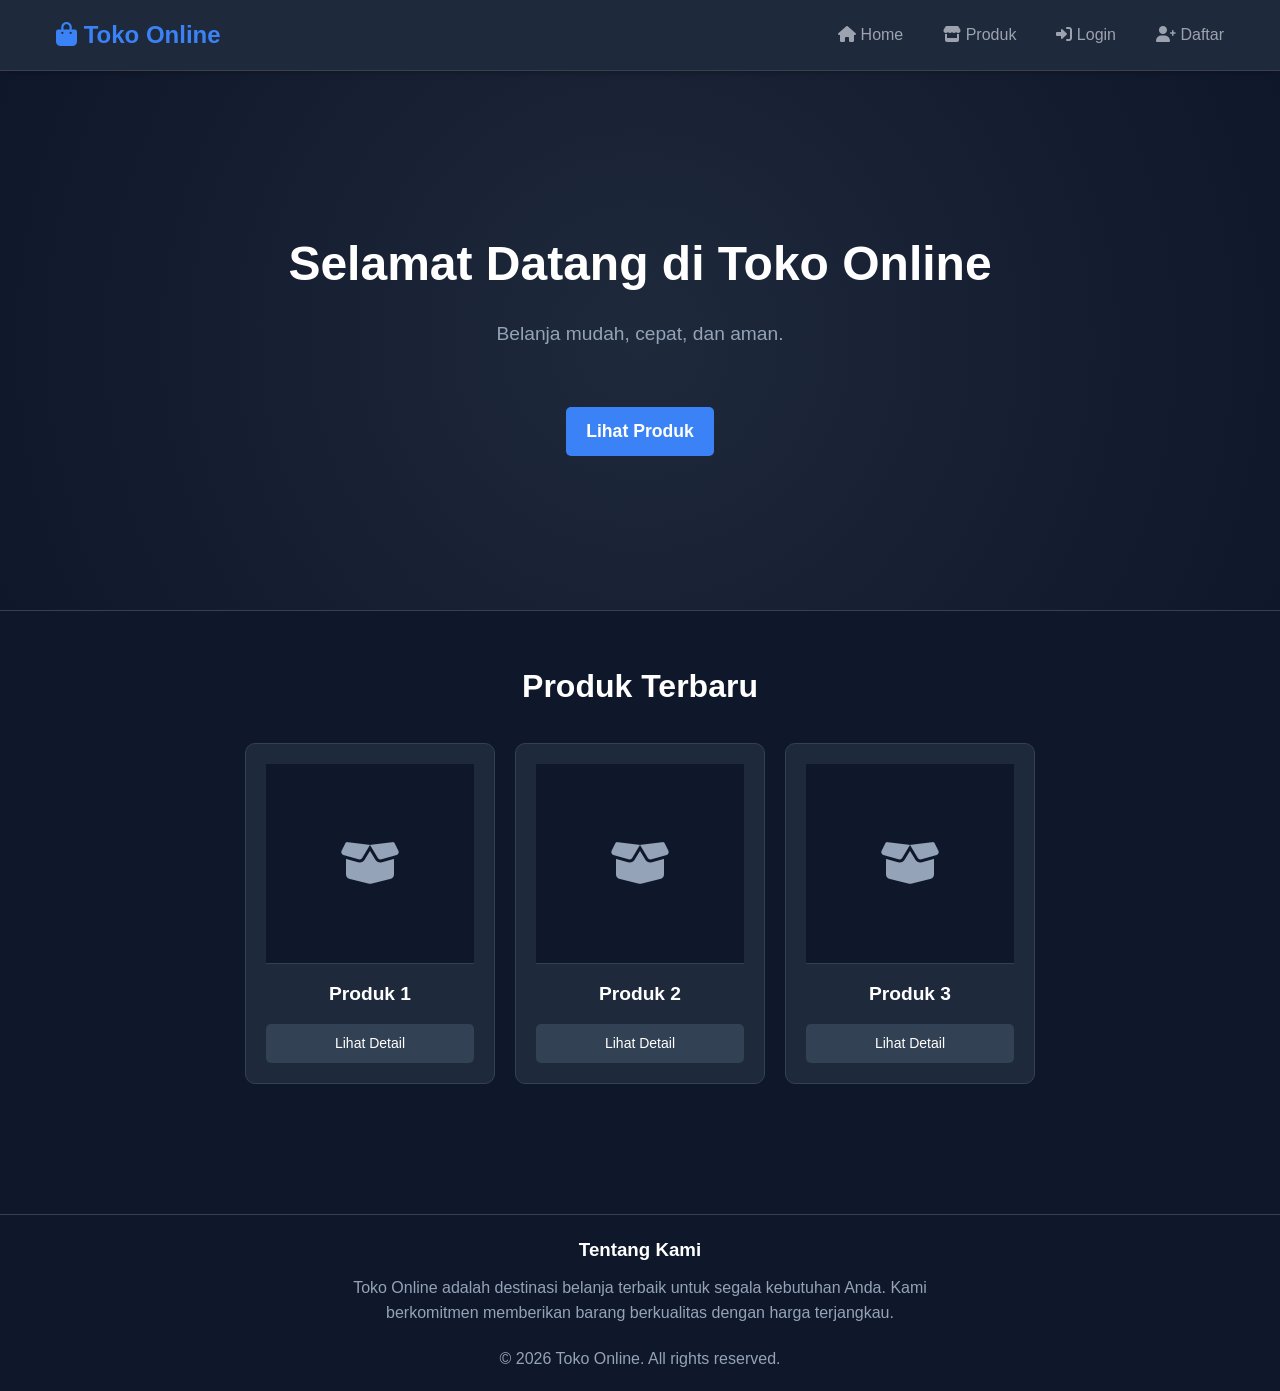
==== commit 65bd8c74: "UAS" ====
--- a/templates/index.html
+++ b/templates/index.html
@@ -18,8 +18,7 @@
             <div class="nav-links">
                 <a href="/" class="nav-link"><i class="fas fa-home"></i> Home</a>
                 <a href="/produk" class="nav-link text-blue"><i class="fas fa-store"></i> Produk</a>
-                <a href="#tentang" class="nav-link"><i class="fas fa-info-circle"></i> Tentang</a>
-
+                
                 <!-- Placeholder untuk User/Login (Nanti diatur JS) -->
                 <span id="nama-user" class="nav-greeting" style="display: none;"></span>
                 <a id="btn-keranjang" href="/cart" class="nav-link" style="display: none;"><i class="fas fa-shopping-cart"></i></a>
